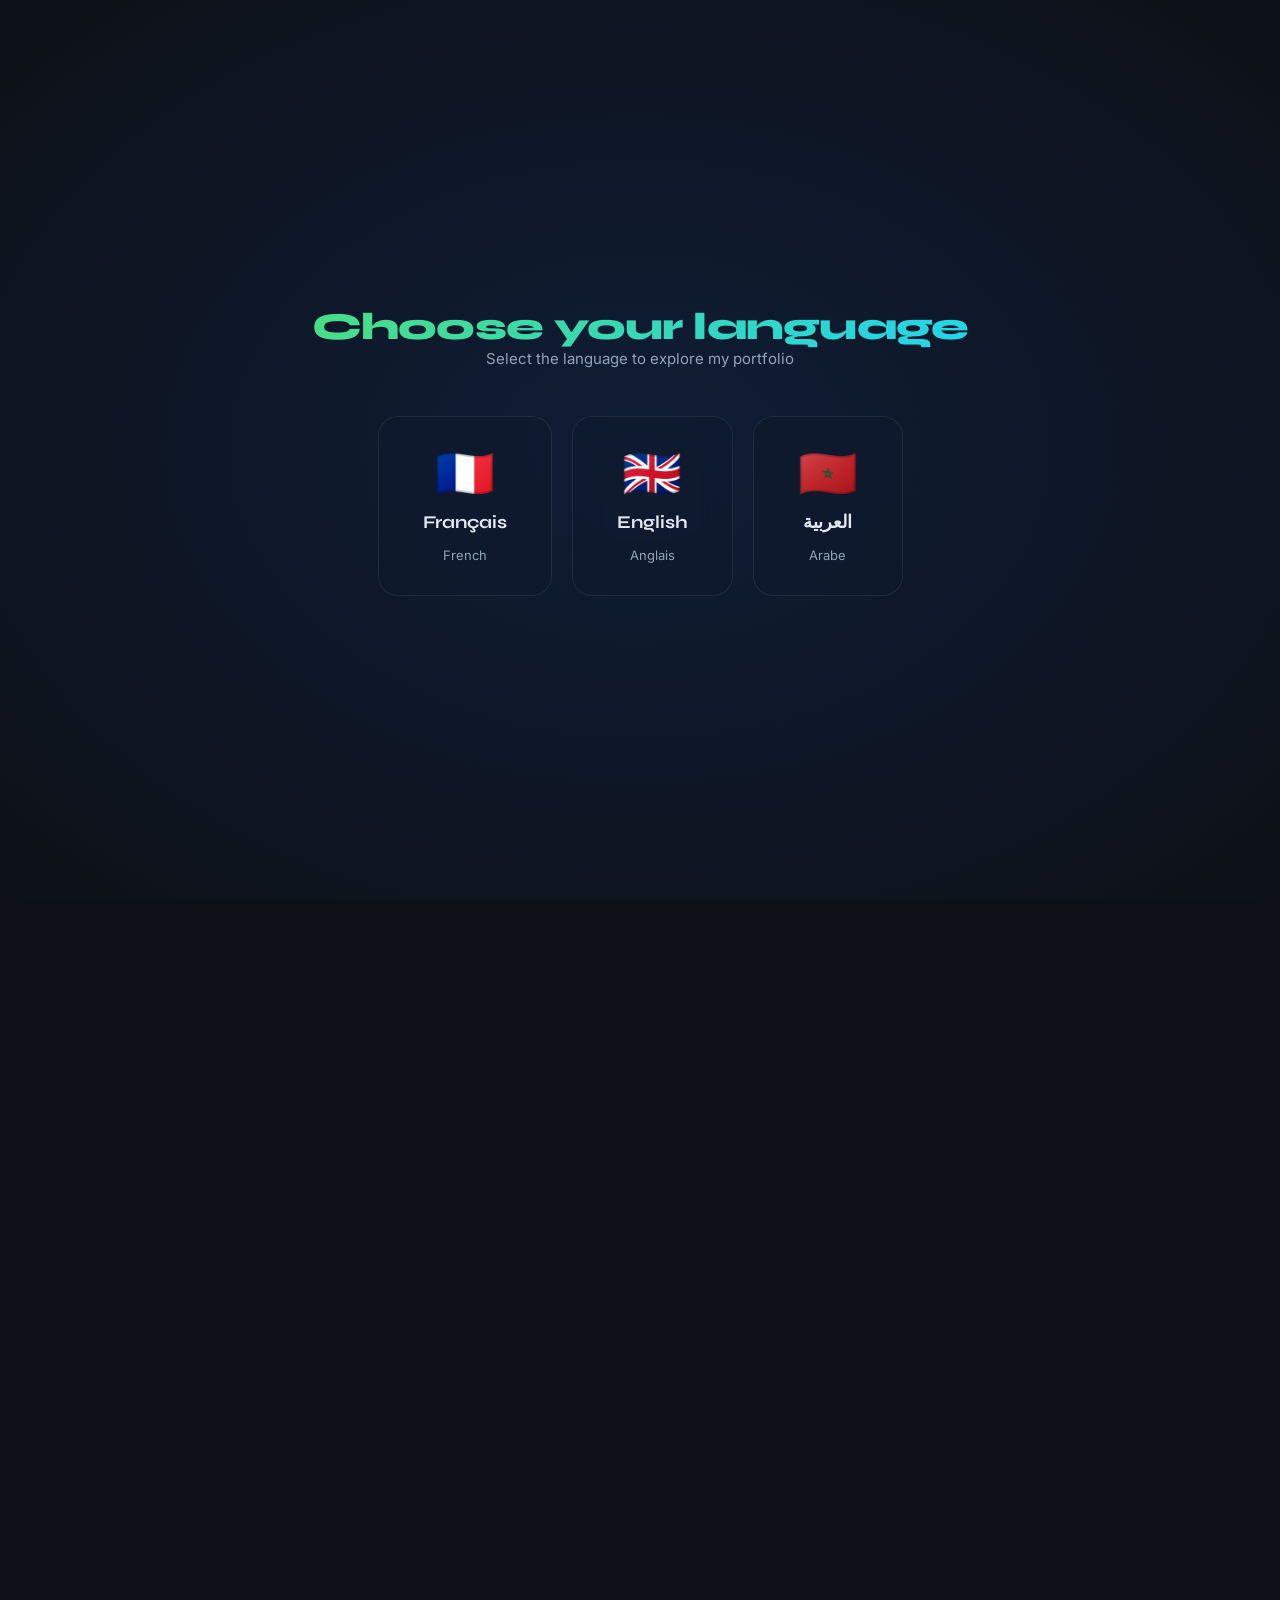
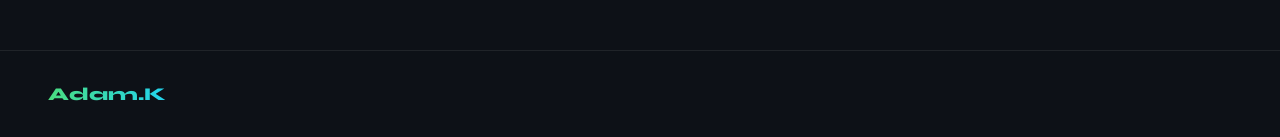
==== html/index.html @ 24d0aa23 "first commit" ====
<!DOCTYPE html>
<html lang="fr" dir="ltr">
<head>
<meta charset="UTF-8">
<meta name="viewport" content="width=device-width, initial-scale=1.0">
<title>Adam Khamis — Portfolio</title>
<link rel="preconnect" href="https://fonts.googleapis.com">
<link href="https://fonts.googleapis.com/css2?family=Syne:wght@400;600;800&family=Inter:wght@300;400;500&display=swap" rel="stylesheet">
<link href="https://cdnjs.cloudflare.com/ajax/libs/font-awesome/6.5.0/css/all.min.css" rel="stylesheet">
<link rel="stylesheet" href="../styles/styles.css">
</head>
<body>

<canvas id="bg-canvas"></canvas>

<div id="lang-overlay">
  <div>
    <div class="lang-title" id="overlay-title">Choisissez votre langue</div>
    <div class="lang-subtitle" id="overlay-sub">Sélectionnez la langue pour explorer mon portfolio</div>
  </div>
  <div class="lang-cards">
    <div class="lang-card" onclick="setLang('fr')">
      <span class="flag">🇫🇷</span>
      <span class="lang-name">Français</span>
      <span class="lang-native">French</span>
    </div>
    <div class="lang-card" onclick="setLang('en')">
      <span class="flag">🇬🇧</span>
      <span class="lang-name">English</span>
      <span class="lang-native">Anglais</span>
    </div>
    <div class="lang-card" onclick="setLang('ar')">
      <span class="flag">🇲🇦</span>
      <span class="lang-name">العربية</span>
      <span class="lang-native">Arabe</span>
    </div>
  </div>
</div>

<div id="portfolio">

<nav>
  <div class="nav-logo">Adam.K</div>
  <div class="nav-links">
    <a class="nav-link active" href="#hero" data-i18n="nav_home"></a>
    <a class="nav-link" href="#about" data-i18n="nav_about"></a>
    <a class="nav-link" href="#skills" data-i18n="nav_skills"></a>
    <a class="nav-link" href="#projects" data-i18n="nav_projects"></a>
    <a class="nav-link" href="#contact" data-i18n="nav_contact"></a>
  </div>
  <button class="lang-toggle" onclick="showLangOverlay()">
    <i class="fas fa-globe"></i> <span id="lang-label">FR</span>
  </button>
</nav>

<!-- HERO -->
<section id="hero">
  <div class="container">
    <div class="hero-inner">
      <div class="hero-text">
        <div class="hero-eyebrow">
          <span class="dot"></span>
          <span data-i18n="hero_available"></span>
        </div>
        <div class="hero-name">Adam Khamis<br>Djimet</div>
        <div class="hero-typed"><span id="typed-text"></span><span class="cursor"></span></div>
        <p class="hero-desc" data-i18n="hero_desc"></p>
        <div class="hero-cta">
          <a href="../files/CV1.0.pdf" class="btn-primary" download>
            <i class="fas fa-download"></i> <span data-i18n="hero_cv"></span>
          </a>
          <a href="#projects" class="btn-outline">
            <i class="fas fa-folder-open"></i> <span data-i18n="hero_projects_btn"></span>
          </a>
        </div>
        <div class="hero-socials">
          <a class="social-link" href="https://www.instagram.com/___adamkhamis47___" target="_blank"><i class="fab fa-instagram"></i></a>
          <a class="social-link" href="https://github.com/adamkhamisofficiel01-pixel" target="_blank"><i class="fab fa-github"></i></a>
          <a class="social-link" href="https://www.linkedin.com/in/adam-khamis-8945ba3b0" target="_blank"><i class="fab fa-linkedin-in"></i></a>
          <a class="social-link" href="https://wa.me/23563512047" target="_blank"><i class="fab fa-whatsapp"></i></a>
        </div>
        <div class="stats-row">
          <div class="stat-pill reveal"><div class="num">1+</div><div class="lbl" data-i18n="stat_exp"></div></div>
          <div class="stat-pill reveal"><div class="num">4+</div><div class="lbl" data-i18n="stat_projects"></div></div>
          <div class="stat-pill reveal"><div class="num">7+</div><div class="lbl" data-i18n="stat_clients"></div></div>
        </div>
      </div>
      <div class="hero-img-wrap reveal">
        <div class="hero-img-ring"></div>
        <img class="hero-img" src="../images/icone1.jpeg" alt="Adam Khamis Djimet">
      </div>
    </div>
  </div>
</section>

<!-- ABOUT -->
<section id="about">
  <div class="container">
    <div class="reveal"><span class="section-label" data-i18n="about_label"></span></div>
    <div class="reveal"><h2 class="section-title" data-i18n="about_title"></h2></div>
    <div class="about-grid">
      <div class="about-text reveal">
        <p data-i18n="about_p1"></p>
        <p data-i18n="about_p2"></p>
      </div>
      <div class="timeline reveal">
        <div class="tl-item">
          <div class="tl-year">2024 – <span data-i18n="present"></span></div>
          <div class="tl-title" data-i18n="edu_est_title"></div>
          <div class="tl-sub" data-i18n="edu_est_sub"></div>
        </div>
        <div class="tl-item">
          <div class="tl-year">2024</div>
          <div class="tl-title" data-i18n="edu_bac_title"></div>
          <div class="tl-sub" data-i18n="edu_bac_sub"></div>
        </div>
        <div class="tl-item">
          <div class="tl-year">2020 – 2023</div>
          <div class="tl-title" data-i18n="edu_sec_title"></div>
          <div class="tl-sub" data-i18n="edu_sec_sub"></div>
        </div>
        <div class="tl-item">
          <div class="tl-year">2025 – 2026</div>
          <div class="tl-title" data-i18n="intern_title"></div>
          <div class="tl-sub" data-i18n="intern_sub"></div>
        </div>
      </div>
    </div>
  </div>
</section>

<!-- SKILLS -->
<section id="skills">
  <div class="container">
    <div class="reveal"><span class="section-label" data-i18n="skills_label"></span></div>
    <div class="reveal"><h2 class="section-title" data-i18n="skills_title"></h2></div>
    <div class="skills-grid">
      <div class="skill-card reveal">
        <div class="skill-icon">🖥️</div>
        <div class="skill-name">Frontend</div>
        <div class="badges"><span class="badge">HTML5</span><span class="badge">CSS3</span><span class="badge">JavaScript</span><span class="badge">Bootstrap</span></div>
      </div>
      <div class="skill-card reveal">
        <div class="skill-icon">⚙️</div>
        <div class="skill-name" data-i18n="skill_lang"></div>
        <div class="badges"><span class="badge">C</span><span class="badge">C++</span><span class="badge">PHP</span><span class="badge">Python</span><span class="badge">JS</span></div>
      </div>
      <div class="skill-card reveal">
        <div class="skill-icon">🛢️</div>
        <div class="skill-name" data-i18n="skill_db"></div>
        <div class="badges"><span class="badge">SQL</span><span class="badge">Supabase</span><span class="badge">SQLite</span></div>
      </div>
      <div class="skill-card reveal">
        <div class="skill-icon">🔧</div>
        <div class="skill-name" data-i18n="skill_tools"></div>
        <div class="badges"><span class="badge">Git</span><span class="badge">GitHub</span><span class="badge">Linux</span><span class="badge">VS Code</span><span class="badge">Flask</span></div>
      </div>
    </div>
    <div style="margin-top:56px;" class="reveal">
      <span class="section-label" data-i18n="cert_label"></span>
      <h3 class="section-title" style="font-size:28px;margin-top:8px;" data-i18n="cert_title"></h3>
    </div>
    <div class="certs-grid">
      <div class="cert-card reveal"><div class="cert-title">Hult Prize</div><div class="cert-desc" data-i18n="cert1"></div></div>
      <div class="cert-card reveal"><div class="cert-title">Media Challenge</div><div class="cert-desc" data-i18n="cert2"></div></div>
      <div class="cert-card reveal"><div class="cert-title">IQRAA Club</div><div class="cert-desc" data-i18n="cert3"></div></div>
      <div class="cert-card reveal"><div class="cert-title" data-i18n="cert4_title"></div><div class="cert-desc" data-i18n="cert4"></div></div>
    </div>
    <div class="tools-bar reveal">
      <span class="tools-label" data-i18n="tools_label"></span>
      <span class="tool-badge">Excel</span><span class="tool-badge">Word</span>
      <span class="tool-badge">PowerPoint</span><span class="tool-badge">Publisher</span>
    </div>
  </div>
</section>

<!-- PROJECTS -->
<section id="projects">
  <div class="container">
    <div class="reveal"><span class="section-label" data-i18n="proj_label"></span></div>
    <div class="reveal"><h2 class="section-title" data-i18n="proj_title"></h2></div>
    <p class="section-desc reveal" data-i18n="proj_desc"></p>
    <div class="projects-grid">
      <div class="project-card reveal">
        <img class="project-img" src="../images/projet3.png" alt="Document Manager">
        <div class="project-info">
          <div class="project-tag">Flask · Supabase · Python</div>
          <div class="project-title" data-i18n="proj3_title"></div>
          <div class="project-desc" data-i18n="proj3_desc"></div>
          <a href="https://gestionnairedocument.vercel.app/" target="_blank" class="project-link">
            <span data-i18n="proj_view"></span> <i class="fas fa-arrow-right"></i>
          </a>
        </div>
      </div>
      <div class="project-card reveal">
        <img class="project-img" src="../images/projet2.png" alt="Quiz Master">
        <div class="project-info">
          <div class="project-tag">HTML · CSS · JS · Firebase</div>
          <div class="project-title" data-i18n="proj2_title"></div>
          <div class="project-desc" data-i18n="proj2_desc"></div>
          <a href="https://quiz-master-22bfb.web.app" target="_blank" class="project-link">
            <span data-i18n="proj_view"></span> <i class="fas fa-arrow-right"></i>
          </a>
        </div>
      </div>
      <div class="project-card reveal">
        <img class="project-img" src="../images/projet1.png" alt="Cours Scolaire">
        <div class="project-info">
          <div class="project-tag">HTML · CSS · JS · IndexedDB</div>
          <div class="project-title" data-i18n="proj1_title"></div>
          <div class="project-desc" data-i18n="proj1_desc"></div>
          <a href="https://cours-scolaire.netlify.app/" target="_blank" class="project-link">
            <span data-i18n="proj_view"></span> <i class="fas fa-arrow-right"></i>
          </a>
        </div>
      </div>
    </div>
  </div>
</section>

<!-- CONTACT -->
<section id="contact">
  <div class="container">
    <div class="reveal"><span class="section-label" data-i18n="contact_label"></span></div>
    <div class="contact-card reveal">
      <h2 class="section-title" data-i18n="contact_title"></h2>
      <p style="color:var(--muted);font-size:16px;margin-top:8px;" data-i18n="contact_desc"></p>
      <a class="contact-email" href="mailto:adamkhamisofficiel01@gmail.com">
        <i class="fas fa-envelope"></i> adamkhamisofficiel01@gmail.com
      </a>
      <div class="contact-socials">
        <a class="contact-social" href="https://github.com/adamkhamisofficiel01-pixel" target="_blank"><i class="fab fa-github"></i> GitHub</a>
        <a class="contact-social" href="https://www.linkedin.com/in/adam-khamis-8945ba3b0" target="_blank"><i class="fab fa-linkedin-in"></i> LinkedIn</a>
        <a class="contact-social" href="https://wa.me/23563512047" target="_blank"><i class="fab fa-whatsapp"></i> WhatsApp</a>
        <a class="contact-social" href="https://www.instagram.com/___adamkhamis47___" target="_blank"><i class="fab fa-instagram"></i> Instagram</a>
      </div>
    </div>
  </div>
</section>

<footer>
  <div class="footer-logo">Adam.K</div>
  <div class="footer-credit" data-i18n="footer_credit"></div>
</footer>

</div>

<script src="../javaScript/jscript.js"></script>
</body>
</html>
---- styles/styles.css ----
@import url('https://fonts.googleapis.com/css2?family=Syne:wght@400;600;800&family=Inter:wght@300;400;500&display=swap');

:root {
  --bg: #0d1117;
  --surface: rgba(22,33,55,0.7);
  --border: rgba(255,255,255,0.08);
  --accent: #4ade80;
  --accent2: #22d3ee;
  --text: #e2e8f0;
  --muted: #94a3b8;
  --card: rgba(15,25,45,0.6);
}
*,*::before,*::after{box-sizing:border-box;margin:0;padding:0}
html{scroll-behavior:smooth}
body{
  background:var(--bg);
  color:var(--text);
  font-family:'Inter',sans-serif;
  min-height:100vh;
  overflow-x:hidden;
}
[dir="rtl"]{font-family:'Inter',sans-serif;}

/* BG CANVAS */
#bg-canvas{position:fixed;top:0;left:0;width:100%;height:100%;z-index:0;pointer-events:none;opacity:0.35}

/* LANGUAGE OVERLAY */
#lang-overlay{
  position:fixed;inset:0;z-index:9999;
  background:radial-gradient(ellipse at center,#0f1d36 0%,#0d1117 100%);
  display:flex;flex-direction:column;align-items:center;justify-content:center;
  gap:48px;
}
.lang-title{
  font-family:'Syne',sans-serif;font-size:clamp(22px,4vw,38px);
  font-weight:800;letter-spacing:-.02em;
  background:linear-gradient(135deg,var(--accent),var(--accent2));
  -webkit-background-clip:text;-webkit-text-fill-color:transparent;background-clip:text;
  text-align:center;padding:0 20px;
}
.lang-subtitle{color:var(--muted);font-size:15px;text-align:center;padding:0 20px;}
.lang-cards{display:flex;gap:20px;flex-wrap:wrap;justify-content:center;padding:0 20px;}
.lang-card{
  cursor:pointer;
  background:var(--card);
  border:1px solid var(--border);
  border-radius:20px;
  padding:32px 44px;
  display:flex;flex-direction:column;align-items:center;gap:14px;
  transition:transform .25s,border-color .25s,box-shadow .25s;
  min-width:150px;
  backdrop-filter:blur(16px);
}
.lang-card:hover{
  transform:translateY(-6px) scale(1.04);
  border-color:var(--accent);
  box-shadow:0 0 40px rgba(74,222,128,.2);
}
.lang-card .flag{font-size:48px;line-height:1;}
.lang-card .lang-name{font-family:'Syne',sans-serif;font-size:18px;font-weight:700;}
.lang-card .lang-native{font-size:13px;color:var(--muted);}

/* NAV */
nav{
  position:fixed;top:0;left:0;right:0;z-index:100;
  display:flex;align-items:center;justify-content:space-between;
  padding:18px 48px;
  background:rgba(13,17,23,0.7);
  backdrop-filter:blur(20px);
  border-bottom:1px solid var(--border);
}
.nav-logo{font-family:'Syne',sans-serif;font-size:22px;font-weight:800;
  background:linear-gradient(90deg,var(--accent),var(--accent2));
  -webkit-background-clip:text;-webkit-text-fill-color:transparent;background-clip:text;
}
.nav-links{display:flex;gap:8px;align-items:center;}
.nav-link{
  color:var(--muted);text-decoration:none;padding:8px 16px;border-radius:10px;
  font-size:14px;font-weight:500;transition:all .2s;
}
.nav-link:hover,.nav-link.active{background:rgba(74,222,128,.1);color:var(--accent);}
.lang-toggle{
  background:var(--surface);border:1px solid var(--border);
  border-radius:10px;padding:6px 14px;color:var(--muted);
  font-size:13px;cursor:pointer;transition:all .2s;
  font-family:'Inter',sans-serif;
}
.lang-toggle:hover{border-color:var(--accent);color:var(--accent);}

/* SECTIONS */
section{padding:100px 0;}
.container{max-width:1100px;margin:0 auto;padding:0 40px;}

/* HERO */
#hero{min-height:100vh;display:flex;align-items:center;padding-top:80px;}
.hero-inner{display:flex;align-items:center;justify-content:space-between;gap:60px;width:100%;}
.hero-text{flex:1;}
.hero-eyebrow{
  display:inline-flex;align-items:center;gap:8px;
  background:rgba(74,222,128,.1);border:1px solid rgba(74,222,128,.25);
  border-radius:50px;padding:6px 16px;font-size:13px;color:var(--accent);
  font-weight:500;margin-bottom:28px;
}
.hero-eyebrow .dot{width:6px;height:6px;border-radius:50%;background:var(--accent);animation:pulse 2s infinite;}
@keyframes pulse{0%,100%{opacity:1;transform:scale(1)}50%{opacity:.5;transform:scale(.8)}}
.hero-name{
  font-family:'Syne',sans-serif;font-size:clamp(40px,6vw,72px);font-weight:800;
  line-height:1.05;margin-bottom:12px;
  background:linear-gradient(135deg,#fff 30%,var(--accent2) 100%);
  -webkit-background-clip:text;-webkit-text-fill-color:transparent;background-clip:text;
}
.hero-typed{
  font-family:'Syne',sans-serif;font-size:clamp(20px,3vw,32px);font-weight:600;
  color:var(--accent);min-height:42px;margin-bottom:20px;
}
.cursor{display:inline-block;width:2px;height:1.1em;background:var(--accent);margin-left:2px;animation:blink .7s infinite;vertical-align:middle;}
@keyframes blink{0%,100%{opacity:1}50%{opacity:0}}
.hero-desc{font-size:16px;color:var(--muted);line-height:1.8;max-width:520px;margin-bottom:36px;}
.hero-cta{display:flex;gap:14px;flex-wrap:wrap;}
.btn-primary{
  display:inline-flex;align-items:center;gap:8px;
  background:linear-gradient(135deg,var(--accent),#16a34a);
  color:#0d1117;font-weight:700;font-size:15px;
  padding:14px 28px;border-radius:12px;text-decoration:none;
  border:none;cursor:pointer;transition:transform .2s,box-shadow .2s;
  font-family:'Inter',sans-serif;
}
.btn-primary:hover{transform:translateY(-2px);box-shadow:0 8px 30px rgba(74,222,128,.4);}
.btn-outline{
  display:inline-flex;align-items:center;gap:8px;
  border:1px solid var(--border);color:var(--text);font-size:15px;
  padding:14px 28px;border-radius:12px;text-decoration:none;
  transition:all .2s;background:transparent;cursor:pointer;
  font-family:'Inter',sans-serif;
}
.btn-outline:hover{border-color:var(--accent2);color:var(--accent2);background:rgba(34,211,238,.07);}
.hero-socials{display:flex;gap:14px;margin-top:32px;}
.social-link{
  width:44px;height:44px;border-radius:12px;
  background:var(--surface);border:1px solid var(--border);
  display:flex;align-items:center;justify-content:center;
  color:var(--muted);font-size:18px;text-decoration:none;
  transition:all .25s;
}
.social-link:hover{transform:translateY(-3px);border-color:var(--accent);color:var(--accent);box-shadow:0 6px 20px rgba(74,222,128,.2);}
.hero-img-wrap{position:relative;flex-shrink:0;}
.hero-img-ring{
  position:absolute;inset:-12px;border-radius:50%;
  border:2px solid transparent;
  background:linear-gradient(135deg,var(--accent),var(--accent2)) border-box;
  -webkit-mask:linear-gradient(#fff 0 0) padding-box,linear-gradient(#fff 0 0);
  -webkit-mask-composite:destination-out;mask-composite:exclude;
  animation:spin 8s linear infinite;
}
@keyframes spin{to{transform:rotate(360deg)}}
.hero-img{
  width:280px;height:280px;border-radius:50%;
  object-fit:cover;object-position:center;
  border:4px solid var(--bg);
  animation:morph 8s ease-in-out infinite;
}
@keyframes morph{
  0%,100%{border-radius:60% 40% 30% 70%/60% 30% 70% 40%}
  50%{border-radius:30% 60% 70% 40%/50% 60% 30% 60%}
}
.stats-row{display:flex;gap:24px;margin-top:36px;flex-wrap:wrap;}
.stat-pill{
  background:var(--card);border:1px solid var(--border);border-radius:12px;
  padding:14px 24px;text-align:center;backdrop-filter:blur(10px);
}
.stat-pill .num{font-family:'Syne',sans-serif;font-size:28px;font-weight:800;
  background:linear-gradient(135deg,var(--accent),var(--accent2));
  -webkit-background-clip:text;-webkit-text-fill-color:transparent;background-clip:text;
}
.stat-pill .lbl{font-size:12px;color:var(--muted);margin-top:2px;}

/* SECTION TITLES */
.section-label{
  display:inline-block;font-size:12px;font-weight:600;letter-spacing:.12em;
  text-transform:uppercase;color:var(--accent);margin-bottom:12px;
}
.section-title{
  font-family:'Syne',sans-serif;font-size:clamp(28px,4vw,44px);font-weight:800;
  line-height:1.15;margin-bottom:16px;
}
.section-desc{font-size:16px;color:var(--muted);max-width:550px;line-height:1.7;margin-bottom:48px;}

/* ABOUT */
.about-grid{display:grid;grid-template-columns:1fr 1fr;gap:48px;align-items:start;}
.about-text p{font-size:16px;color:var(--muted);line-height:1.9;margin-bottom:16px;}
.timeline{display:flex;flex-direction:column;gap:20px;}
.tl-item{
  background:var(--card);border:1px solid var(--border);border-radius:16px;
  padding:20px 24px;
  transition:border-color .25s,transform .25s;
}
.tl-item:hover{border-color:var(--accent);transform:translateX(4px);}
[dir="rtl"] .tl-item:hover{transform:translateX(-4px);}
.tl-year{font-size:12px;color:var(--accent);font-weight:600;letter-spacing:.08em;margin-bottom:6px;}
.tl-title{font-family:'Syne',sans-serif;font-size:15px;font-weight:700;margin-bottom:4px;}
.tl-sub{font-size:13px;color:var(--muted);}

/* SKILLS */
.skills-grid{display:grid;grid-template-columns:repeat(auto-fit,minmax(240px,1fr));gap:20px;}
.skill-card{
  background:var(--card);border:1px solid var(--border);border-radius:20px;
  padding:28px;backdrop-filter:blur(12px);
  transition:border-color .25s,transform .25s,box-shadow .25s;
}
.skill-card:hover{border-color:var(--accent2);transform:translateY(-4px);box-shadow:0 12px 40px rgba(34,211,238,.1);}
.skill-icon{font-size:28px;margin-bottom:16px;}
.skill-name{font-family:'Syne',sans-serif;font-size:16px;font-weight:700;margin-bottom:14px;color:var(--accent2);}
.badges{display:flex;flex-wrap:wrap;gap:8px;}
.badge{
  background:rgba(74,222,128,.08);border:1px solid rgba(74,222,128,.2);
  color:var(--accent);font-size:12px;font-weight:600;
  padding:4px 12px;border-radius:8px;
}
.certs-grid{display:grid;grid-template-columns:repeat(auto-fit,minmax(240px,1fr));gap:20px;margin-top:40px;}
.cert-card{
  background:var(--card);border:1px solid var(--border);border-radius:16px;
  padding:24px;border-top:3px solid var(--accent);
  transition:transform .25s;
}
.cert-card:hover{transform:translateY(-4px);}
.cert-title{font-family:'Syne',sans-serif;font-size:14px;font-weight:700;color:var(--accent2);margin-bottom:8px;}
.cert-desc{font-size:13px;color:var(--muted);line-height:1.65;}
.tools-bar{
  margin-top:32px;background:var(--card);border:1px solid var(--border);
  border-radius:14px;padding:20px 28px;
  display:flex;align-items:center;gap:20px;flex-wrap:wrap;
}
.tools-label{font-size:12px;color:var(--muted);font-weight:600;letter-spacing:.08em;text-transform:uppercase;}
.tool-badge{
  background:rgba(34,211,238,.08);border:1px solid rgba(34,211,238,.2);
  color:var(--accent2);font-size:13px;font-weight:600;
  padding:6px 14px;border-radius:8px;
}

/* PROJECTS */
.projects-grid{display:grid;grid-template-columns:repeat(auto-fit,minmax(300px,1fr));gap:28px;}
.project-card{
  background:var(--card);border:1px solid var(--border);border-radius:20px;
  overflow:hidden;
  transition:transform .3s,box-shadow .3s;
}
.project-card:hover{transform:translateY(-8px);box-shadow:0 20px 60px rgba(0,0,0,.5);}
.project-img{width:100%;height:180px;object-fit:cover;transition:transform .4s;}
.project-card:hover .project-img{transform:scale(1.05);}
.project-info{padding:24px;}
.project-tag{font-size:11px;color:var(--accent);font-weight:600;letter-spacing:.1em;text-transform:uppercase;margin-bottom:8px;}
.project-title{font-family:'Syne',sans-serif;font-size:18px;font-weight:700;margin-bottom:8px;}
.project-desc{font-size:14px;color:var(--muted);line-height:1.6;margin-bottom:16px;}
.project-link{
  display:inline-flex;align-items:center;gap:6px;
  color:var(--accent2);font-size:13px;font-weight:600;text-decoration:none;
  transition:gap .2s;
}
.project-link:hover{gap:10px;}

/* CONTACT */
.contact-card{
  background:linear-gradient(135deg,rgba(74,222,128,.08),rgba(34,211,238,.08));
  border:1px solid rgba(74,222,128,.2);border-radius:24px;
  padding:60px 48px;text-align:center;backdrop-filter:blur(12px);
}
.contact-email{
  display:inline-flex;align-items:center;gap:10px;
  background:rgba(255,255,255,.04);border:1px solid var(--border);
  border-radius:12px;padding:14px 28px;
  font-size:16px;color:var(--text);text-decoration:none;
  margin:28px 0 36px;transition:all .25s;
}
.contact-email:hover{border-color:var(--accent);color:var(--accent);}
.contact-socials{display:flex;gap:16px;justify-content:center;flex-wrap:wrap;}
.contact-social{
  display:flex;align-items:center;gap:10px;
  background:var(--card);border:1px solid var(--border);border-radius:12px;
  padding:12px 20px;color:var(--muted);text-decoration:none;font-size:14px;
  transition:all .25s;
}
.contact-social:hover{border-color:var(--accent);color:var(--accent);transform:translateY(-2px);}

/* FOOTER */
footer{
  border-top:1px solid var(--border);padding:32px 48px;
  display:flex;align-items:center;justify-content:space-between;flex-wrap:wrap;gap:16px;
}
.footer-credit{font-size:13px;color:var(--muted);}
.footer-logo{font-family:'Syne',sans-serif;font-size:18px;font-weight:800;
  background:linear-gradient(90deg,var(--accent),var(--accent2));
  -webkit-background-clip:text;-webkit-text-fill-color:transparent;background-clip:text;
}

/* SCROLL REVEAL */
.reveal{opacity:0;transform:translateY(30px);transition:opacity .6s ease,transform .6s ease;}
.reveal.visible{opacity:1;transform:none;}

/* RESPONSIVE */
@media(max-width:768px){
  nav{padding:14px 20px;}
  .hero-inner{flex-direction:column;text-align:center;}
  .hero-cta,.hero-socials,.stats-row{justify-content:center;}
  .hero-img{width:220px;height:220px;}
  .hero-img-ring{inset:-10px;}
  .about-grid{grid-template-columns:1fr;}
  .container{padding:0 20px;}
  footer{flex-direction:column;text-align:center;padding:24px 20px;}
  .contact-card{padding:36px 24px;}
}
@media(max-width:500px){
  .nav-links{display:none;}
  .lang-cards{gap:12px;}
  .lang-card{padding:20px 28px;}
}
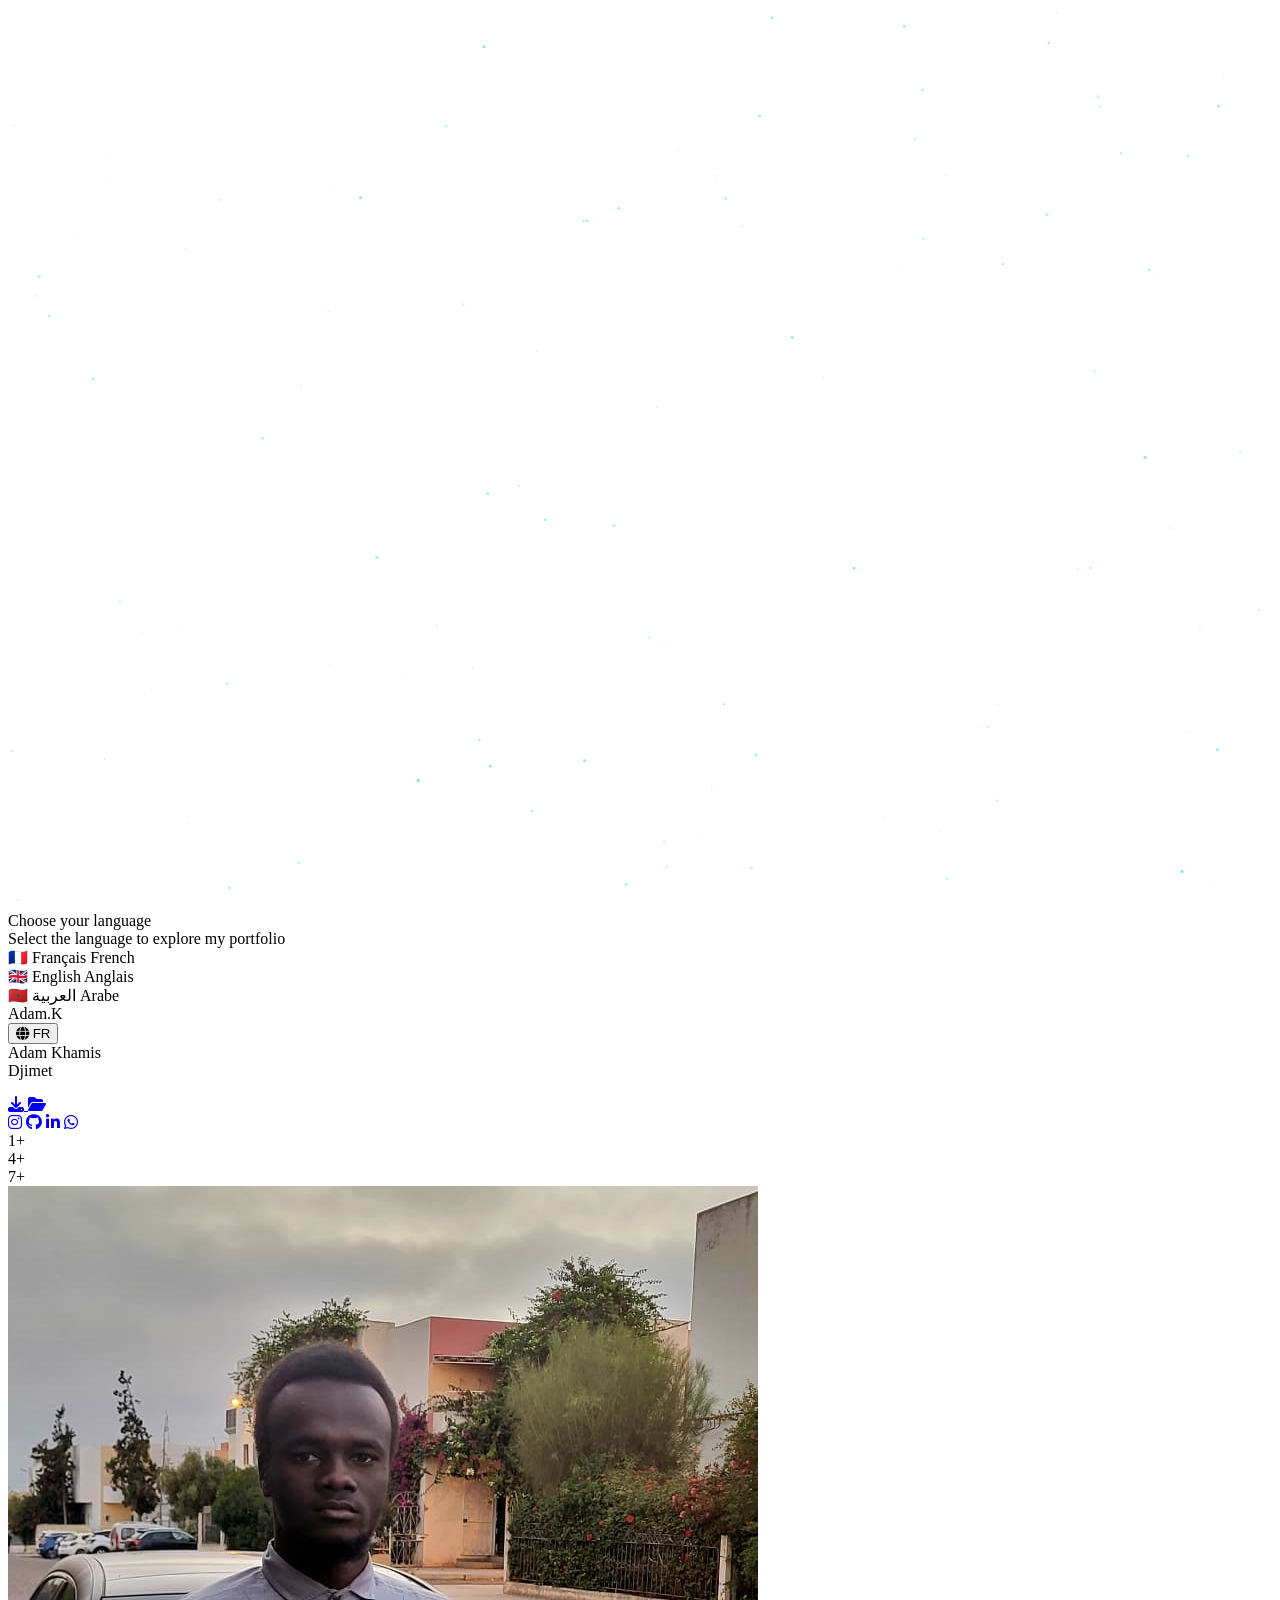
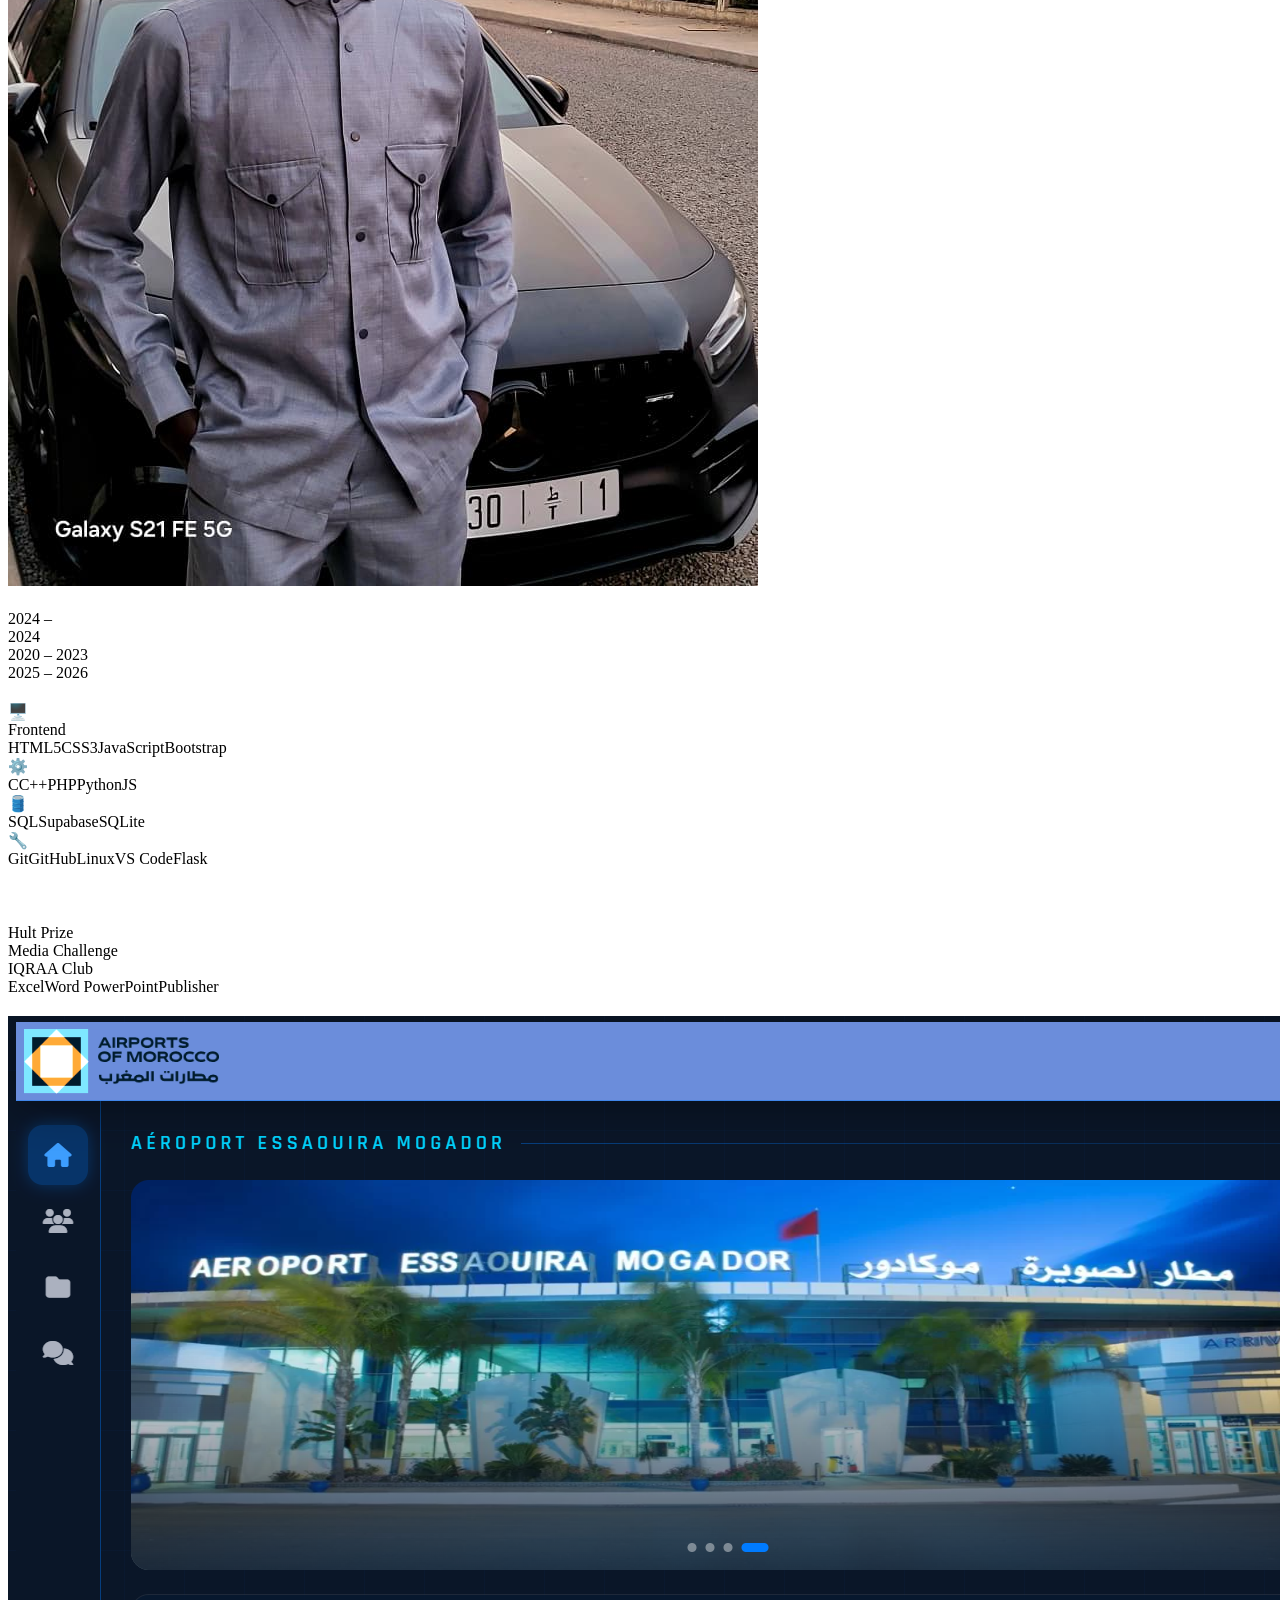
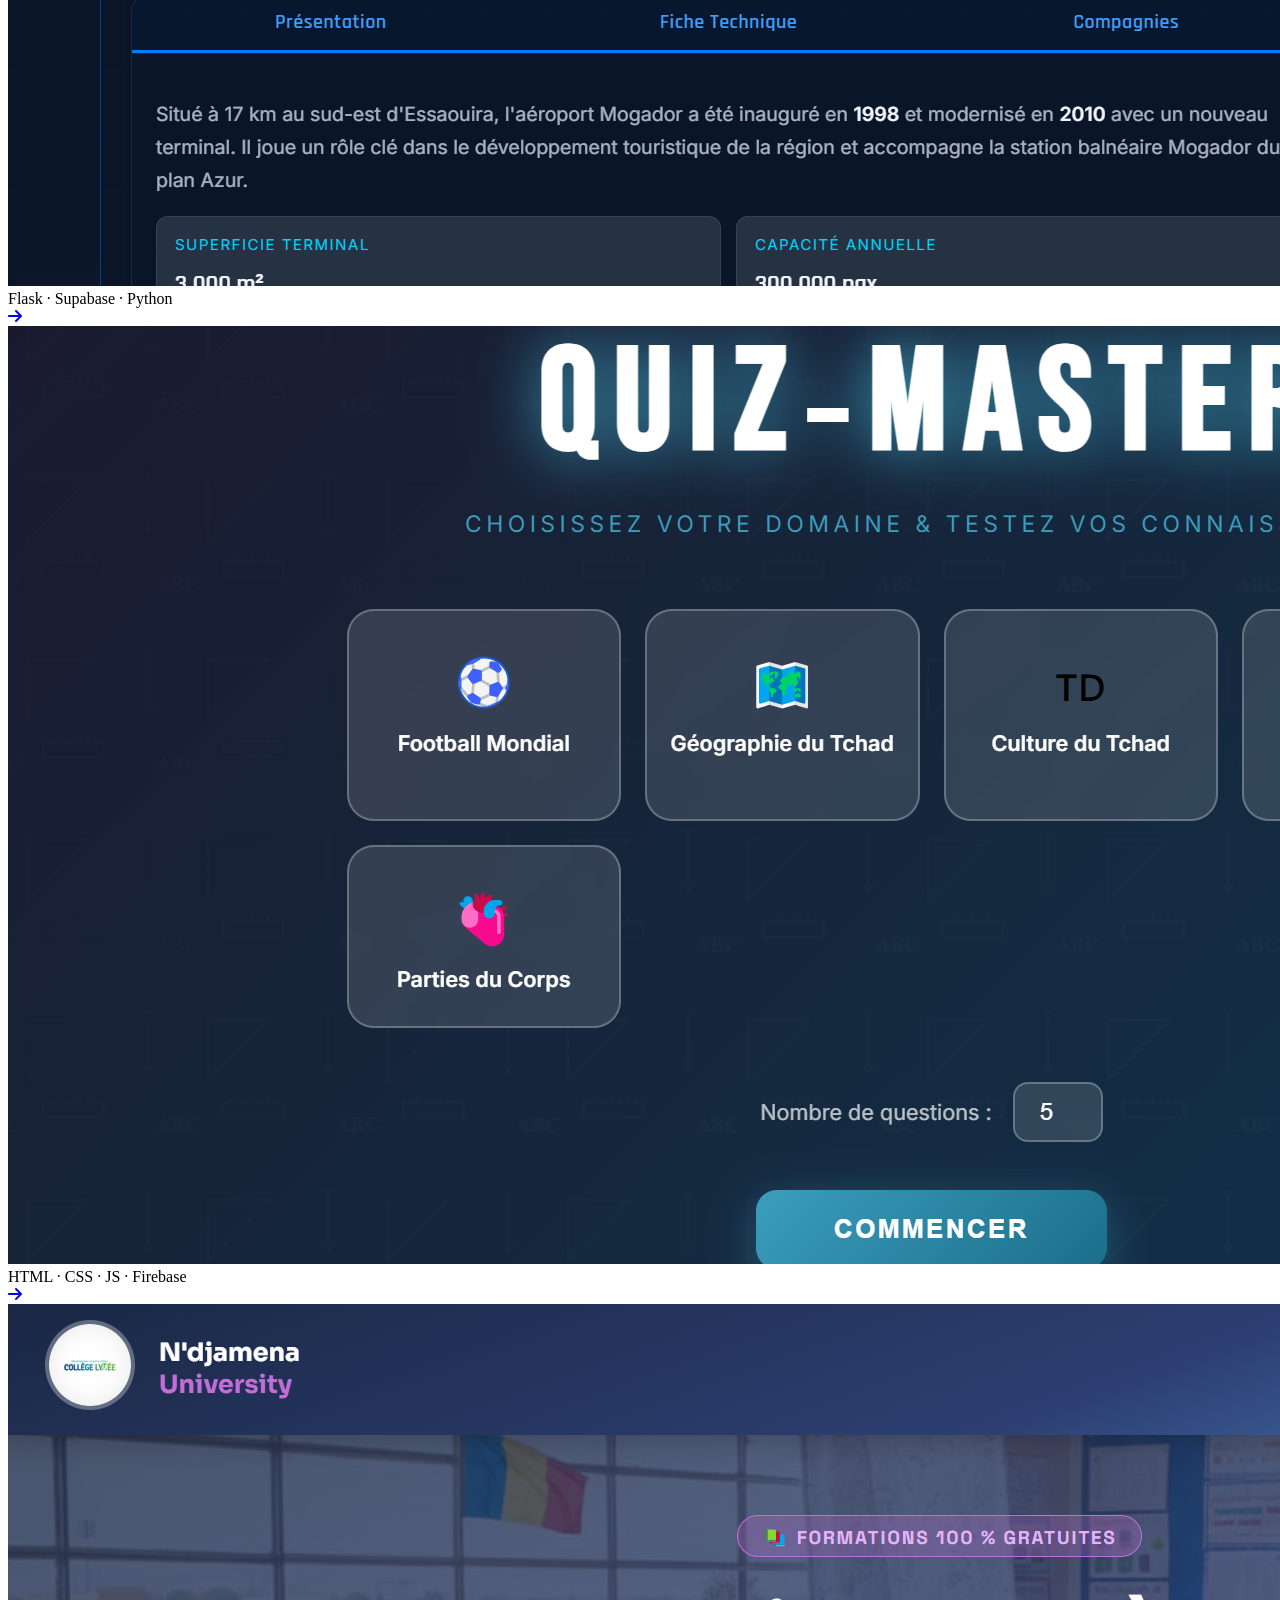
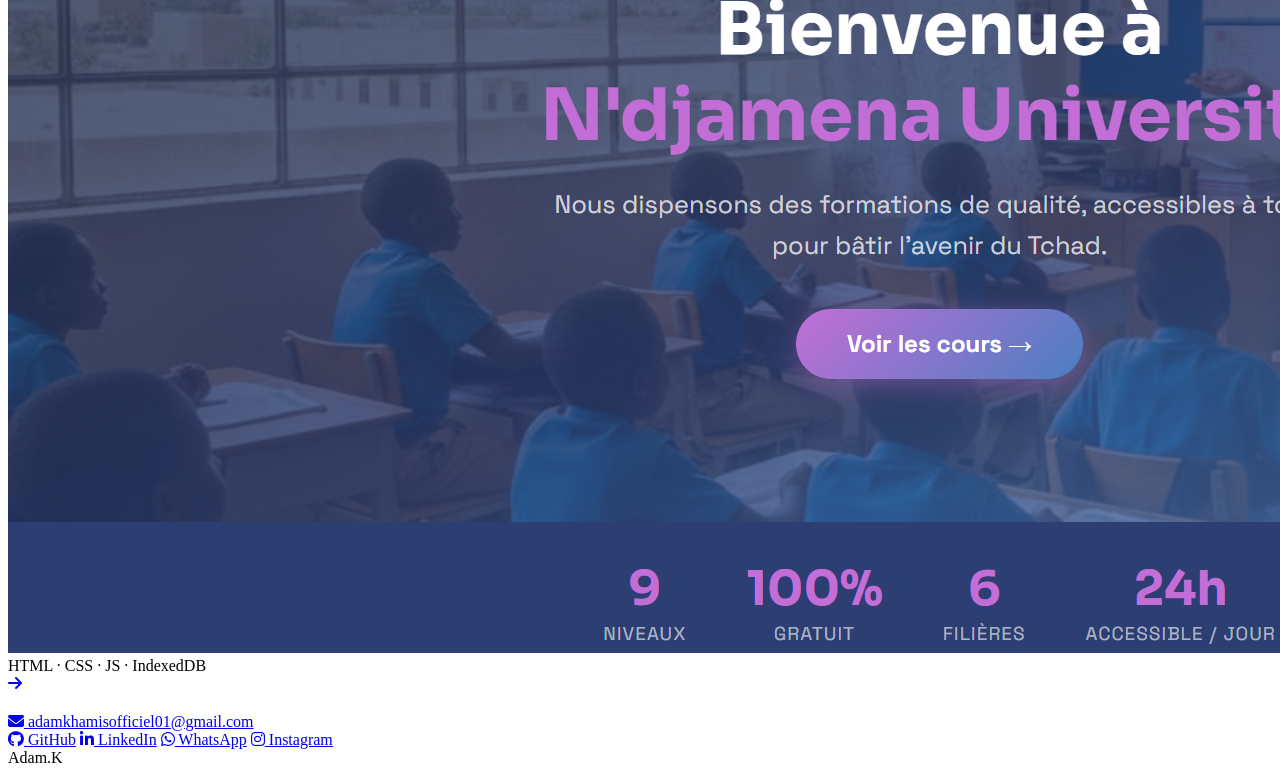
==== commit 37dc4363: "fix css" ====
--- a/html/index.html
+++ b/html/index.html
@@ -7,7 +7,7 @@
 <link rel="preconnect" href="https://fonts.googleapis.com">
 <link href="https://fonts.googleapis.com/css2?family=Syne:wght@400;600;800&family=Inter:wght@300;400;500&display=swap" rel="stylesheet">
 <link href="https://cdnjs.cloudflare.com/ajax/libs/font-awesome/6.5.0/css/all.min.css" rel="stylesheet">
-<link rel="stylesheet" href="../styles/styles.css">
+<link rel="stylesheet" href="./styles/styles.css">
 </head>
 <body>
 
@@ -37,7 +37,7 @@
   </div>
 </div>
 
-<div id="portfolio">
+<div id="portfolio">   
 
 <nav>
   <div class="nav-logo">Adam.K</div>
@@ -66,7 +66,7 @@
         <div class="hero-typed"><span id="typed-text"></span><span class="cursor"></span></div>
         <p class="hero-desc" data-i18n="hero_desc"></p>
         <div class="hero-cta">
-          <a href="../files/CV1.0.pdf" class="btn-primary" download>
+          <a href="./files/CV1.0.pdf" class="btn-primary" download>
             <i class="fas fa-download"></i> <span data-i18n="hero_cv"></span>
           </a>
           <a href="#projects" class="btn-outline">
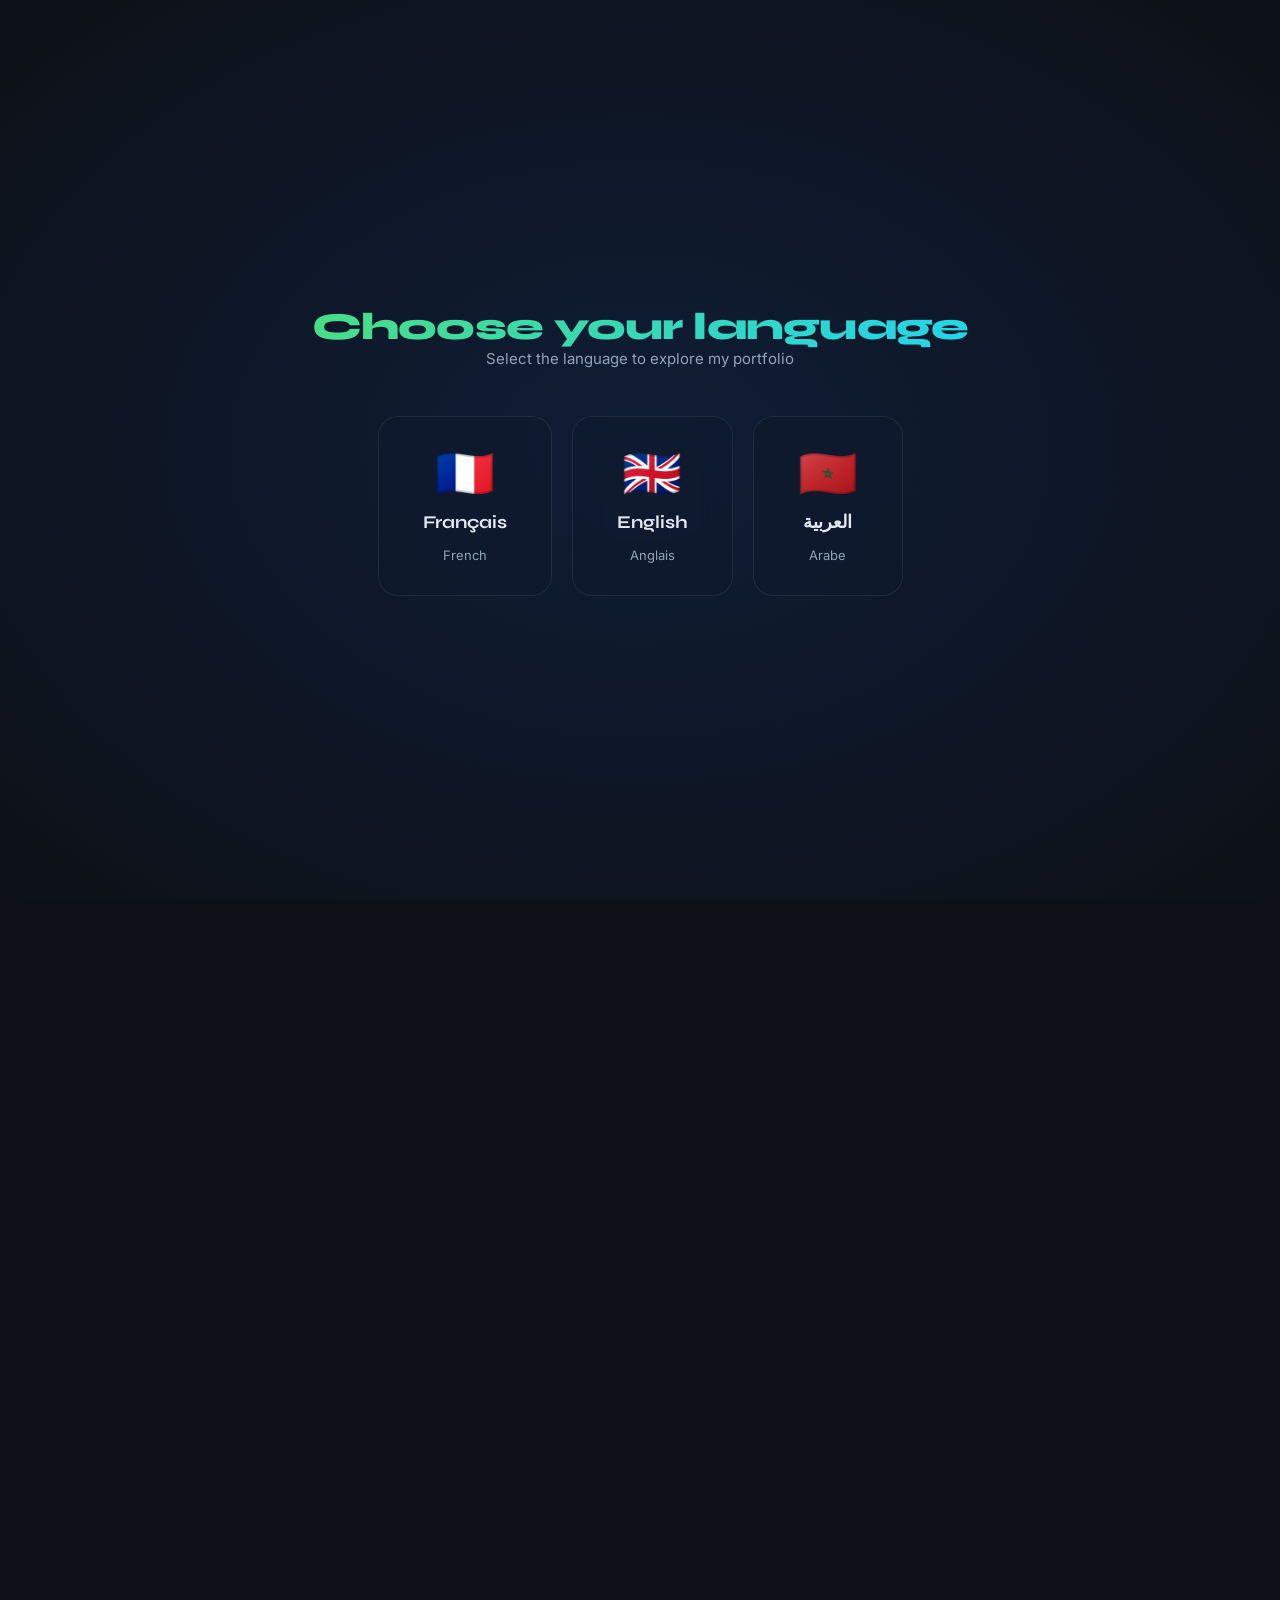
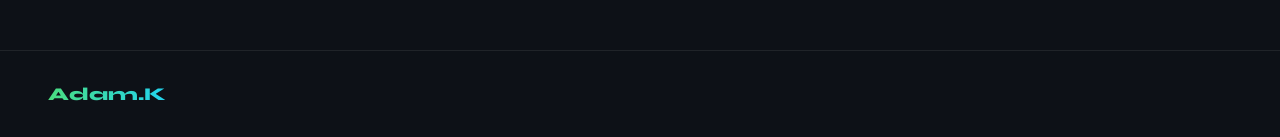
==== commit 77e73cc1: "fix css" ====
--- a/html/index.html
+++ b/html/index.html
@@ -7,7 +7,7 @@
 <link rel="preconnect" href="https://fonts.googleapis.com">
 <link href="https://fonts.googleapis.com/css2?family=Syne:wght@400;600;800&family=Inter:wght@300;400;500&display=swap" rel="stylesheet">
 <link href="https://cdnjs.cloudflare.com/ajax/libs/font-awesome/6.5.0/css/all.min.css" rel="stylesheet">
-<link rel="stylesheet" href="./styles/styles.css">
+<link rel="stylesheet" href="../styles/styles.css">
 </head>
 <body>
 
@@ -66,7 +66,7 @@
         <div class="hero-typed"><span id="typed-text"></span><span class="cursor"></span></div>
         <p class="hero-desc" data-i18n="hero_desc"></p>
         <div class="hero-cta">
-          <a href="./files/CV1.0.pdf" class="btn-primary" download>
+          <a href="../files/CV1.0.pdf" class="btn-primary" download>
             <i class="fas fa-download"></i> <span data-i18n="hero_cv"></span>
           </a>
           <a href="#projects" class="btn-outline">
--- a/styles/styles.css
+++ b/styles/styles.css
@@ -0,0 +1,315 @@
+@import url('https://fonts.googleapis.com/css2?family=Syne:wght@400;600;800&family=Inter:wght@300;400;500&display=swap');
+
+:root {
+  --bg: #0d1117;
+  --surface: rgba(22,33,55,0.7);
+  --border: rgba(255,255,255,0.08);
+  --accent: #4ade80;
+  --accent2: #22d3ee;
+  --text: #e2e8f0;
+  --muted: #94a3b8;
+  --card: rgba(15,25,45,0.6);
+}
+*,*::before,*::after{box-sizing:border-box;margin:0;padding:0}
+html{scroll-behavior:smooth}
+body{
+  background:var(--bg);
+  color:var(--text);
+  font-family:'Inter',sans-serif;
+  min-height:100vh;
+  overflow-x:hidden;
+}
+[dir="rtl"]{font-family:'Inter',sans-serif;}
+
+/* BG CANVAS */
+#bg-canvas{position:fixed;top:0;left:0;width:100%;height:100%;z-index:0;pointer-events:none;opacity:0.35}
+
+/* LANGUAGE OVERLAY */
+#lang-overlay{
+  position:fixed;inset:0;z-index:9999;
+  background:radial-gradient(ellipse at center,#0f1d36 0%,#0d1117 100%);
+  display:flex;flex-direction:column;align-items:center;justify-content:center;
+  gap:48px;
+}
+.lang-title{
+  font-family:'Syne',sans-serif;font-size:clamp(22px,4vw,38px);
+  font-weight:800;letter-spacing:-.02em;
+  background:linear-gradient(135deg,var(--accent),var(--accent2));
+  -webkit-background-clip:text;-webkit-text-fill-color:transparent;background-clip:text;
+  text-align:center;padding:0 20px;
+}
+.lang-subtitle{color:var(--muted);font-size:15px;text-align:center;padding:0 20px;}
+.lang-cards{display:flex;gap:20px;flex-wrap:wrap;justify-content:center;padding:0 20px;}
+.lang-card{
+  cursor:pointer;
+  background:var(--card);
+  border:1px solid var(--border);
+  border-radius:20px;
+  padding:32px 44px;
+  display:flex;flex-direction:column;align-items:center;gap:14px;
+  transition:transform .25s,border-color .25s,box-shadow .25s;
+  min-width:150px;
+  backdrop-filter:blur(16px);
+}
+.lang-card:hover{
+  transform:translateY(-6px) scale(1.04);
+  border-color:var(--accent);
+  box-shadow:0 0 40px rgba(74,222,128,.2);
+}
+.lang-card .flag{font-size:48px;line-height:1;}
+.lang-card .lang-name{font-family:'Syne',sans-serif;font-size:18px;font-weight:700;}
+.lang-card .lang-native{font-size:13px;color:var(--muted);}
+
+/* NAV */
+nav{
+  position:fixed;top:0;left:0;right:0;z-index:100;
+  display:flex;align-items:center;justify-content:space-between;
+  padding:18px 48px;
+  background:rgba(13,17,23,0.7);
+  backdrop-filter:blur(20px);
+  border-bottom:1px solid var(--border);
+}
+.nav-logo{font-family:'Syne',sans-serif;font-size:22px;font-weight:800;
+  background:linear-gradient(90deg,var(--accent),var(--accent2));
+  -webkit-background-clip:text;-webkit-text-fill-color:transparent;background-clip:text;
+}
+.nav-links{display:flex;gap:8px;align-items:center;}
+.nav-link{
+  color:var(--muted);text-decoration:none;padding:8px 16px;border-radius:10px;
+  font-size:14px;font-weight:500;transition:all .2s;
+}
+.nav-link:hover,.nav-link.active{background:rgba(74,222,128,.1);color:var(--accent);}
+.lang-toggle{
+  background:var(--surface);border:1px solid var(--border);
+  border-radius:10px;padding:6px 14px;color:var(--muted);
+  font-size:13px;cursor:pointer;transition:all .2s;
+  font-family:'Inter',sans-serif;
+}
+.lang-toggle:hover{border-color:var(--accent);color:var(--accent);}
+
+/* SECTIONS */
+section{padding:100px 0;}
+.container{max-width:1100px;margin:0 auto;padding:0 40px;}
+
+/* HERO */
+#hero{min-height:100vh;display:flex;align-items:center;padding-top:80px;}
+.hero-inner{display:flex;align-items:center;justify-content:space-between;gap:60px;width:100%;}
+.hero-text{flex:1;}
+.hero-eyebrow{
+  display:inline-flex;align-items:center;gap:8px;
+  background:rgba(74,222,128,.1);border:1px solid rgba(74,222,128,.25);
+  border-radius:50px;padding:6px 16px;font-size:13px;color:var(--accent);
+  font-weight:500;margin-bottom:28px;
+}
+.hero-eyebrow .dot{width:6px;height:6px;border-radius:50%;background:var(--accent);animation:pulse 2s infinite;}
+@keyframes pulse{0%,100%{opacity:1;transform:scale(1)}50%{opacity:.5;transform:scale(.8)}}
+.hero-name{
+  font-family:'Syne',sans-serif;font-size:clamp(40px,6vw,72px);font-weight:800;
+  line-height:1.05;margin-bottom:12px;
+  background:linear-gradient(135deg,#fff 30%,var(--accent2) 100%);
+  -webkit-background-clip:text;-webkit-text-fill-color:transparent;background-clip:text;
+}
+.hero-typed{
+  font-family:'Syne',sans-serif;font-size:clamp(20px,3vw,32px);font-weight:600;
+  color:var(--accent);min-height:42px;margin-bottom:20px;
+}
+.cursor{display:inline-block;width:2px;height:1.1em;background:var(--accent);margin-left:2px;animation:blink .7s infinite;vertical-align:middle;}
+@keyframes blink{0%,100%{opacity:1}50%{opacity:0}}
+.hero-desc{font-size:16px;color:var(--muted);line-height:1.8;max-width:520px;margin-bottom:36px;}
+.hero-cta{display:flex;gap:14px;flex-wrap:wrap;}
+.btn-primary{
+  display:inline-flex;align-items:center;gap:8px;
+  background:linear-gradient(135deg,var(--accent),#16a34a);
+  color:#0d1117;font-weight:700;font-size:15px;
+  padding:14px 28px;border-radius:12px;text-decoration:none;
+  border:none;cursor:pointer;transition:transform .2s,box-shadow .2s;
+  font-family:'Inter',sans-serif;
+}
+.btn-primary:hover{transform:translateY(-2px);box-shadow:0 8px 30px rgba(74,222,128,.4);}
+.btn-outline{
+  display:inline-flex;align-items:center;gap:8px;
+  border:1px solid var(--border);color:var(--text);font-size:15px;
+  padding:14px 28px;border-radius:12px;text-decoration:none;
+  transition:all .2s;background:transparent;cursor:pointer;
+  font-family:'Inter',sans-serif;
+}
+.btn-outline:hover{border-color:var(--accent2);color:var(--accent2);background:rgba(34,211,238,.07);}
+.hero-socials{display:flex;gap:14px;margin-top:32px;}
+.social-link{
+  width:44px;height:44px;border-radius:12px;
+  background:var(--surface);border:1px solid var(--border);
+  display:flex;align-items:center;justify-content:center;
+  color:var(--muted);font-size:18px;text-decoration:none;
+  transition:all .25s;
+}
+.social-link:hover{transform:translateY(-3px);border-color:var(--accent);color:var(--accent);box-shadow:0 6px 20px rgba(74,222,128,.2);}
+.hero-img-wrap{position:relative;flex-shrink:0;}
+.hero-img-ring{
+  position:absolute;inset:-12px;border-radius:50%;
+  border:2px solid transparent;
+  background:linear-gradient(135deg,var(--accent),var(--accent2)) border-box;
+  -webkit-mask:linear-gradient(#fff 0 0) padding-box,linear-gradient(#fff 0 0);
+  -webkit-mask-composite:destination-out;mask-composite:exclude;
+  animation:spin 8s linear infinite;
+}
+@keyframes spin{to{transform:rotate(360deg)}}
+.hero-img{
+  width:280px;height:280px;border-radius:50%;
+  object-fit:cover;object-position:center;
+  border:4px solid var(--bg);
+  animation:morph 8s ease-in-out infinite;
+}
+@keyframes morph{
+  0%,100%{border-radius:60% 40% 30% 70%/60% 30% 70% 40%}
+  50%{border-radius:30% 60% 70% 40%/50% 60% 30% 60%}
+}
+.stats-row{display:flex;gap:24px;margin-top:36px;flex-wrap:wrap;}
+.stat-pill{
+  background:var(--card);border:1px solid var(--border);border-radius:12px;
+  padding:14px 24px;text-align:center;backdrop-filter:blur(10px);
+}
+.stat-pill .num{font-family:'Syne',sans-serif;font-size:28px;font-weight:800;
+  background:linear-gradient(135deg,var(--accent),var(--accent2));
+  -webkit-background-clip:text;-webkit-text-fill-color:transparent;background-clip:text;
+}
+.stat-pill .lbl{font-size:12px;color:var(--muted);margin-top:2px;}
+
+/* SECTION TITLES */
+.section-label{
+  display:inline-block;font-size:12px;font-weight:600;letter-spacing:.12em;
+  text-transform:uppercase;color:var(--accent);margin-bottom:12px;
+}
+.section-title{
+  font-family:'Syne',sans-serif;font-size:clamp(28px,4vw,44px);font-weight:800;
+  line-height:1.15;margin-bottom:16px;
+}
+.section-desc{font-size:16px;color:var(--muted);max-width:550px;line-height:1.7;margin-bottom:48px;}
+
+/* ABOUT */
+.about-grid{display:grid;grid-template-columns:1fr 1fr;gap:48px;align-items:start;}
+.about-text p{font-size:16px;color:var(--muted);line-height:1.9;margin-bottom:16px;}
+.timeline{display:flex;flex-direction:column;gap:20px;}
+.tl-item{
+  background:var(--card);border:1px solid var(--border);border-radius:16px;
+  padding:20px 24px;
+  transition:border-color .25s,transform .25s;
+}
+.tl-item:hover{border-color:var(--accent);transform:translateX(4px);}
+[dir="rtl"] .tl-item:hover{transform:translateX(-4px);}
+.tl-year{font-size:12px;color:var(--accent);font-weight:600;letter-spacing:.08em;margin-bottom:6px;}
+.tl-title{font-family:'Syne',sans-serif;font-size:15px;font-weight:700;margin-bottom:4px;}
+.tl-sub{font-size:13px;color:var(--muted);}
+
+/* SKILLS */
+.skills-grid{display:grid;grid-template-columns:repeat(auto-fit,minmax(240px,1fr));gap:20px;}
+.skill-card{
+  background:var(--card);border:1px solid var(--border);border-radius:20px;
+  padding:28px;backdrop-filter:blur(12px);
+  transition:border-color .25s,transform .25s,box-shadow .25s;
+}
+.skill-card:hover{border-color:var(--accent2);transform:translateY(-4px);box-shadow:0 12px 40px rgba(34,211,238,.1);}
+.skill-icon{font-size:28px;margin-bottom:16px;}
+.skill-name{font-family:'Syne',sans-serif;font-size:16px;font-weight:700;margin-bottom:14px;color:var(--accent2);}
+.badges{display:flex;flex-wrap:wrap;gap:8px;}
+.badge{
+  background:rgba(74,222,128,.08);border:1px solid rgba(74,222,128,.2);
+  color:var(--accent);font-size:12px;font-weight:600;
+  padding:4px 12px;border-radius:8px;
+}
+.certs-grid{display:grid;grid-template-columns:repeat(auto-fit,minmax(240px,1fr));gap:20px;margin-top:40px;}
+.cert-card{
+  background:var(--card);border:1px solid var(--border);border-radius:16px;
+  padding:24px;border-top:3px solid var(--accent);
+  transition:transform .25s;
+}
+.cert-card:hover{transform:translateY(-4px);}
+.cert-title{font-family:'Syne',sans-serif;font-size:14px;font-weight:700;color:var(--accent2);margin-bottom:8px;}
+.cert-desc{font-size:13px;color:var(--muted);line-height:1.65;}
+.tools-bar{
+  margin-top:32px;background:var(--card);border:1px solid var(--border);
+  border-radius:14px;padding:20px 28px;
+  display:flex;align-items:center;gap:20px;flex-wrap:wrap;
+}
+.tools-label{font-size:12px;color:var(--muted);font-weight:600;letter-spacing:.08em;text-transform:uppercase;}
+.tool-badge{
+  background:rgba(34,211,238,.08);border:1px solid rgba(34,211,238,.2);
+  color:var(--accent2);font-size:13px;font-weight:600;
+  padding:6px 14px;border-radius:8px;
+}
+
+/* PROJECTS */
+.projects-grid{display:grid;grid-template-columns:repeat(auto-fit,minmax(300px,1fr));gap:28px;}
+.project-card{
+  background:var(--card);border:1px solid var(--border);border-radius:20px;
+  overflow:hidden;
+  transition:transform .3s,box-shadow .3s;
+}
+.project-card:hover{transform:translateY(-8px);box-shadow:0 20px 60px rgba(0,0,0,.5);}
+.project-img{width:100%;height:180px;object-fit:cover;transition:transform .4s;}
+.project-card:hover .project-img{transform:scale(1.05);}
+.project-info{padding:24px;}
+.project-tag{font-size:11px;color:var(--accent);font-weight:600;letter-spacing:.1em;text-transform:uppercase;margin-bottom:8px;}
+.project-title{font-family:'Syne',sans-serif;font-size:18px;font-weight:700;margin-bottom:8px;}
+.project-desc{font-size:14px;color:var(--muted);line-height:1.6;margin-bottom:16px;}
+.project-link{
+  display:inline-flex;align-items:center;gap:6px;
+  color:var(--accent2);font-size:13px;font-weight:600;text-decoration:none;
+  transition:gap .2s;
+}
+.project-link:hover{gap:10px;}
+
+/* CONTACT */
+.contact-card{
+  background:linear-gradient(135deg,rgba(74,222,128,.08),rgba(34,211,238,.08));
+  border:1px solid rgba(74,222,128,.2);border-radius:24px;
+  padding:60px 48px;text-align:center;backdrop-filter:blur(12px);
+}
+.contact-email{
+  display:inline-flex;align-items:center;gap:10px;
+  background:rgba(255,255,255,.04);border:1px solid var(--border);
+  border-radius:12px;padding:14px 28px;
+  font-size:16px;color:var(--text);text-decoration:none;
+  margin:28px 0 36px;transition:all .25s;
+}
+.contact-email:hover{border-color:var(--accent);color:var(--accent);}
+.contact-socials{display:flex;gap:16px;justify-content:center;flex-wrap:wrap;}
+.contact-social{
+  display:flex;align-items:center;gap:10px;
+  background:var(--card);border:1px solid var(--border);border-radius:12px;
+  padding:12px 20px;color:var(--muted);text-decoration:none;font-size:14px;
+  transition:all .25s;
+}
+.contact-social:hover{border-color:var(--accent);color:var(--accent);transform:translateY(-2px);}
+
+/* FOOTER */
+footer{
+  border-top:1px solid var(--border);padding:32px 48px;
+  display:flex;align-items:center;justify-content:space-between;flex-wrap:wrap;gap:16px;
+}
+.footer-credit{font-size:13px;color:var(--muted);}
+.footer-logo{font-family:'Syne',sans-serif;font-size:18px;font-weight:800;
+  background:linear-gradient(90deg,var(--accent),var(--accent2));
+  -webkit-background-clip:text;-webkit-text-fill-color:transparent;background-clip:text;
+}
+
+/* SCROLL REVEAL */
+.reveal{opacity:0;transform:translateY(30px);transition:opacity .6s ease,transform .6s ease;}
+.reveal.visible{opacity:1;transform:none;}
+
+/* RESPONSIVE */
+@media(max-width:768px){
+  nav{padding:14px 20px;}
+  .hero-inner{flex-direction:column;text-align:center;}
+  .hero-cta,.hero-socials,.stats-row{justify-content:center;}
+  .hero-img{width:220px;height:220px;}
+  .hero-img-ring{inset:-10px;}
+  .about-grid{grid-template-columns:1fr;}
+  .container{padding:0 20px;}
+  footer{flex-direction:column;text-align:center;padding:24px 20px;}
+  .contact-card{padding:36px 24px;}
+}
+@media(max-width:500px){
+  .nav-links{display:none;}
+  .lang-cards{gap:12px;}
+  .lang-card{padding:20px 28px;}
+}
